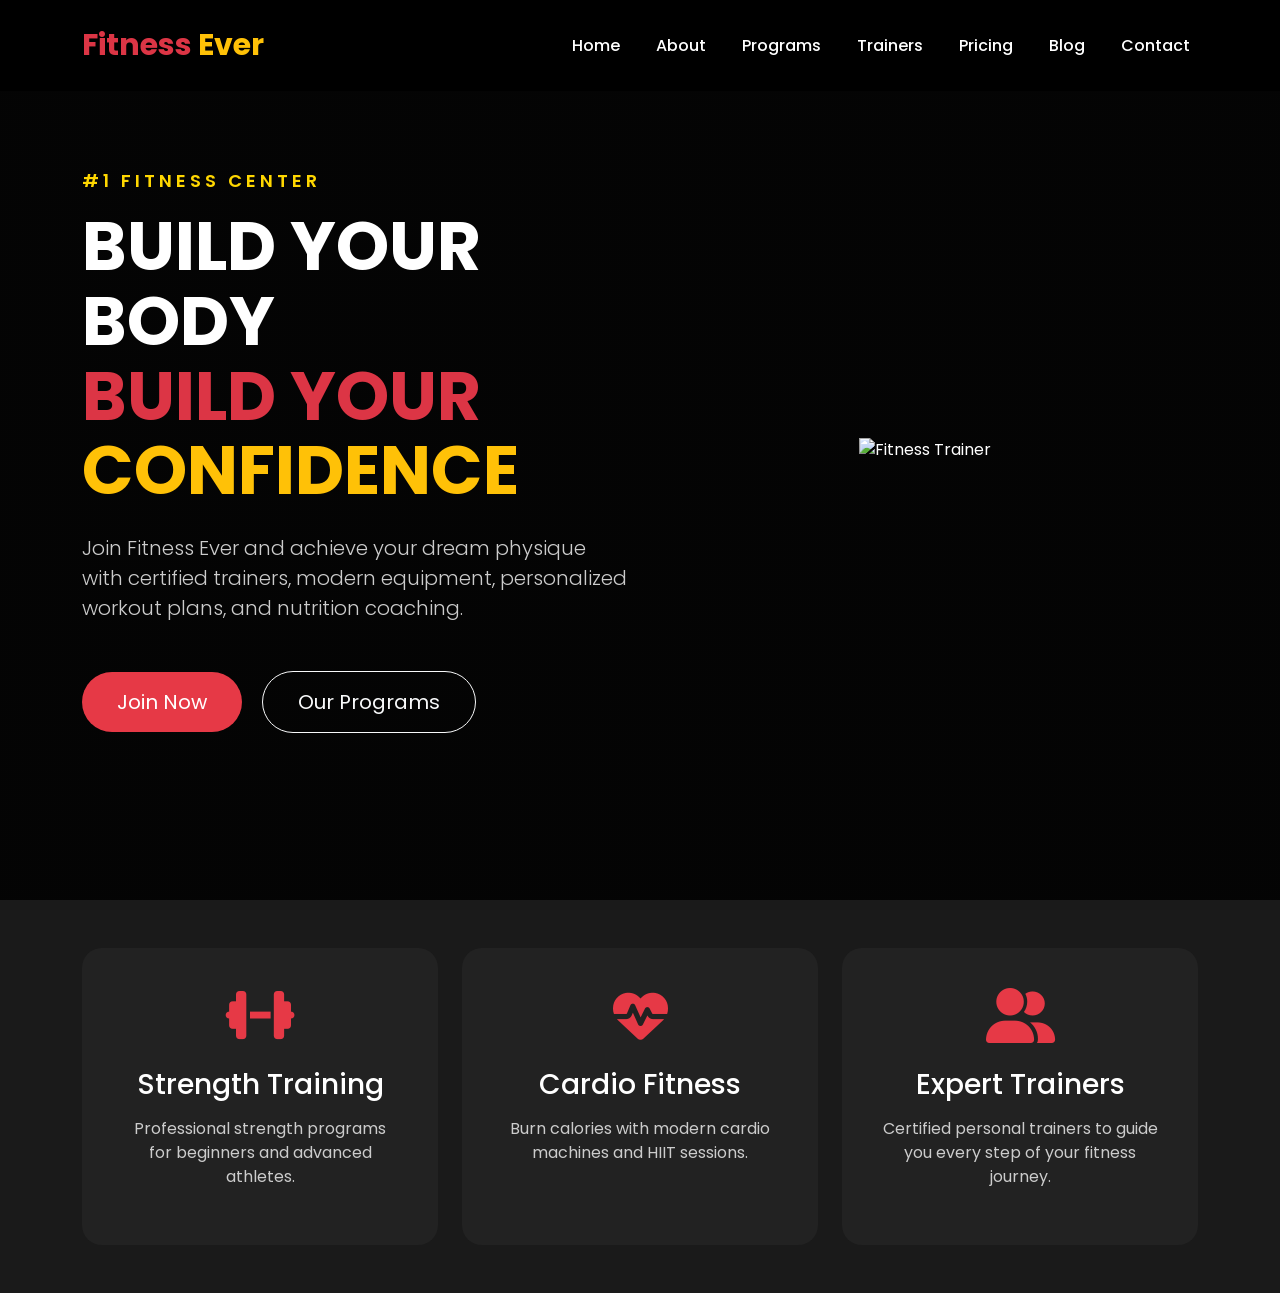
==== index.html @ 0c968ba9 "Initial commit" ====
<!DOCTYPE html>
<html lang="en">

<head>

    <meta charset="UTF-8">
    <meta name="viewport" content="width=device-width, initial-scale=1.0">

    <title>Fitness Ever | Premium Gym & Fitness Center</title>

    <meta name="description"
        content="Fitness Ever is a premium fitness center offering personal training, weight loss, strength training, yoga, cardio and nutrition guidance.">

    <meta name="keywords"
        content="Fitness, Gym, Workout, Personal Trainer, Weight Loss, Bodybuilding">

    <meta name="author" content="Pradeep">

    <!-- Favicon -->
    <link rel="icon" type="image/x-icon" href="assets/favicon.ico">

    <link rel="icon" type="image/png" sizes="32x32" href="assets/favicon-32x32.png">

    <link rel="icon" type="image/png" sizes="16x16" href="assets/favicon-16x16.png">

    <link rel="apple-touch-icon" sizes="180x180" href="assets/apple-touch-icon.png">

    <link rel="manifest" href="assets/site.webmanifest">

    <!-- Bootstrap -->

    <link href="https://cdn.jsdelivr.net/npm/bootstrap@5.3.3/dist/css/bootstrap.min.css" rel="stylesheet">

    <!-- Font Awesome -->

    <link rel="stylesheet"
        href="https://cdnjs.cloudflare.com/ajax/libs/font-awesome/6.6.0/css/all.min.css">

    <!-- Google Fonts -->

    <link rel="preconnect" href="https://fonts.googleapis.com">

    <link rel="preconnect" href="https://fonts.gstatic.com" crossorigin>

    <link href="https://fonts.googleapis.com/css2?family=Poppins:wght@300;400;500;600;700;800&display=swap"
        rel="stylesheet">

    <!-- Custom CSS -->

    <link rel="stylesheet" href="css/style.css">

</head>

<body>

<!-- ================= NAVBAR ================= -->

<nav class="navbar navbar-expand-lg navbar-dark fixed-top">

    <div class="container">

        <a class="navbar-brand fw-bold" href="#">

            <span class="text-danger">Fitness</span>
            <span class="text-warning">Ever</span>

        </a>

        <button class="navbar-toggler"
            type="button"
            data-bs-toggle="collapse"
            data-bs-target="#navbar">

            <span class="navbar-toggler-icon"></span>

        </button>

        <div class="collapse navbar-collapse" id="navbar">

            <ul class="navbar-nav ms-auto">

                <li class="nav-item">
                    <a class="nav-link active" href="#">Home</a>
                </li>

                <li class="nav-item">
                    <a class="nav-link" href="#about">About</a>
                </li>

                <li class="nav-item">
                    <a class="nav-link" href="#programs">Programs</a>
                </li>

                <li class="nav-item">
                    <a class="nav-link" href="#trainers">Trainers</a>
                </li>

                <li class="nav-item">
                    <a class="nav-link" href="#pricing">Pricing</a>
                </li>

                <li class="nav-item">
                    <a class="nav-link" href="#blog">Blog</a>
                </li>

                <li class="nav-item">
                    <a class="nav-link" href="#contact">Contact</a>
                </li>

            </ul>

        </div>

    </div>

</nav>

<!-- ================= HERO ================= -->

<section class="hero">

<div class="container">

<div class="row align-items-center min-vh-100">

<div class="col-lg-6">

<span class="hero-subtitle">

#1 FITNESS CENTER

</span>

<h1 class="display-2 fw-bold mt-3">

BUILD YOUR BODY

<br>

<span class="text-danger">

BUILD YOUR

</span>

<span class="text-warning">

CONFIDENCE

</span>

</h1>

<p class="lead mt-4">

Join Fitness Ever and achieve your dream physique with certified trainers,
modern equipment, personalized workout plans, and nutrition coaching.

</p>

<div class="mt-5">

<a href="#" class="btn btn-danger btn-lg me-3">

Join Now

</a>

<a href="#" class="btn btn-outline-light btn-lg">

Our Programs

</a>

</div>

</div>

<div class="col-lg-6 text-center">

<img src="images/hero/hero-model.png"
     class="img-fluid hero-image"
     alt="Fitness Trainer">

</div>

</div>

</div>

</section>

<!-- ================= FEATURES ================= -->

<section class="features py-5">

<div class="container">

<div class="row g-4">

<div class="col-md-4">

<div class="feature-box">

<i class="fa-solid fa-dumbbell"></i>

<h3>Strength Training</h3>

<p>

Professional strength programs for beginners and advanced athletes.

</p>

</div>

</div>

<div class="col-md-4">

<div class="feature-box">

<i class="fa-solid fa-heart-pulse"></i>

<h3>Cardio Fitness</h3>

<p>

Burn calories with modern cardio machines and HIIT sessions.

</p>

</div>

</div>

<div class="col-md-4">

<div class="feature-box">

<i class="fa-solid fa-user-group"></i>

<h3>Expert Trainers</h3>

<p>

Certified personal trainers to guide you every step of your fitness journey.

</p>

</div>

</div>

</div>

</div>

</section>

<!-- Bootstrap -->

<script src="https://cdn.jsdelivr.net/npm/bootstrap@5.3.3/dist/js/bootstrap.bundle.min.js"></script>

<!-- Custom JS -->

<script src="js/main.js"></script>

</body>
</html>
---- css/style.css ----
/* ===========================
   FITNESS EVER
   style.css
=========================== */

/* Google Font */
*{
    margin:0;
    padding:0;
    box-sizing:border-box;
    scroll-behavior:smooth;
}

body{
    font-family:'Poppins',sans-serif;
    background:#111111;
    color:#ffffff;
    overflow-x:hidden;
}

/* ===========================
   COLORS
=========================== */

:root{

    --primary:#E63946;
    --secondary:#111111;
    --background:#1A1A1A;
    --text:#ffffff;
    --accent:#FFD700;

}

/* ===========================
   NAVBAR
=========================== */

.navbar{

    background:rgba(0,0,0,.85);
    backdrop-filter:blur(10px);
    padding:18px 0;
    transition:.4s;

}

.navbar-brand{

    font-size:30px;
    font-weight:700;

}

.nav-link{

    color:white !important;
    margin-left:20px;
    font-weight:500;
    transition:.3s;

}

.nav-link:hover{

    color:var(--primary)!important;

}

/* ===========================
   HERO SECTION
=========================== */

.hero{
    min-height:100vh;
    display:flex;
    align-items:center;
    background:
        linear-gradient(rgba(0,0,0,.75), rgba(0,0,0,.75)),
        url("../images/hero/hero-bg.jpg");
    background-size:cover;
    background-position:center;
    background-repeat:no-repeat;
}

.hero-subtitle{

    color:var(--accent);

    letter-spacing:4px;

    font-weight:600;

    font-size:18px;

}

.hero h1{

    font-size:68px;

    line-height:1.1;

}

.hero p{

    color:#cccccc;

    max-width:600px;

}

.hero-image{
    max-width:600px;
    width:100%;
    animation:float 4s ease-in-out infinite;
}

@keyframes float{
    0%{
        transform:translateY(0);
    }
    50%{
        transform:translateY(-10px);
    }
    100%{
        transform:translateY(0);
    }
}

/* ===========================
   BUTTONS
=========================== */

.btn-danger{

    background:var(--primary);

    border:none;

    padding:15px 35px;

    border-radius:40px;

    transition:.4s;

}

.btn-danger:hover{

    background:#ff4b5c;

    transform:translateY(-5px);

}

.btn-outline-light{

    border-radius:40px;

    padding:15px 35px;

}

.btn-outline-light:hover{

    color:black;

    background:white;

}

/* ===========================
   FEATURES
=========================== */

.features{

    background:#1A1A1A;

    padding:100px 0;

}

.feature-box{

    background:#222222;

    padding:40px;

    border-radius:20px;

    text-align:center;

    transition:.4s;

    height:100%;

}

.feature-box:hover{

    transform:translateY(-12px);

    background:#2b2b2b;

    box-shadow:0 20px 40px rgba(230,57,70,.25);

}

.feature-box i{

    font-size:55px;

    color:var(--primary);

    margin-bottom:25px;

}

.feature-box h3{

    margin-bottom:15px;

}

.feature-box p{

    color:#cccccc;

}

/* ===========================
   ANIMATION
=========================== */

@keyframes float{

0%{

transform:translateY(0);

}

50%{

transform:translateY(-18px);

}

100%{

transform:translateY(0);

}

}

/* ===========================
   SCROLLBAR
=========================== */

::-webkit-scrollbar{

width:8px;

}

::-webkit-scrollbar-track{

background:#111;

}

::-webkit-scrollbar-thumb{

background:var(--primary);

border-radius:50px;

}

/* ===========================
   RESPONSIVE
=========================== */

@media(max-width:992px){

.hero{

text-align:center;

padding-top:120px;

}

.hero h1{

font-size:48px;

}

.hero-image{

margin-top:50px;

width:80%;

}

.navbar-nav{

text-align:center;

padding-top:20px;

}

.nav-link{

margin:10px 0;

}

}

@media(max-width:576px){

.hero h1{

font-size:38px;

}

.hero p{

font-size:16px;

}

.btn{

width:100%;

margin-bottom:15px;

}

.feature-box{

padding:30px;

}

}
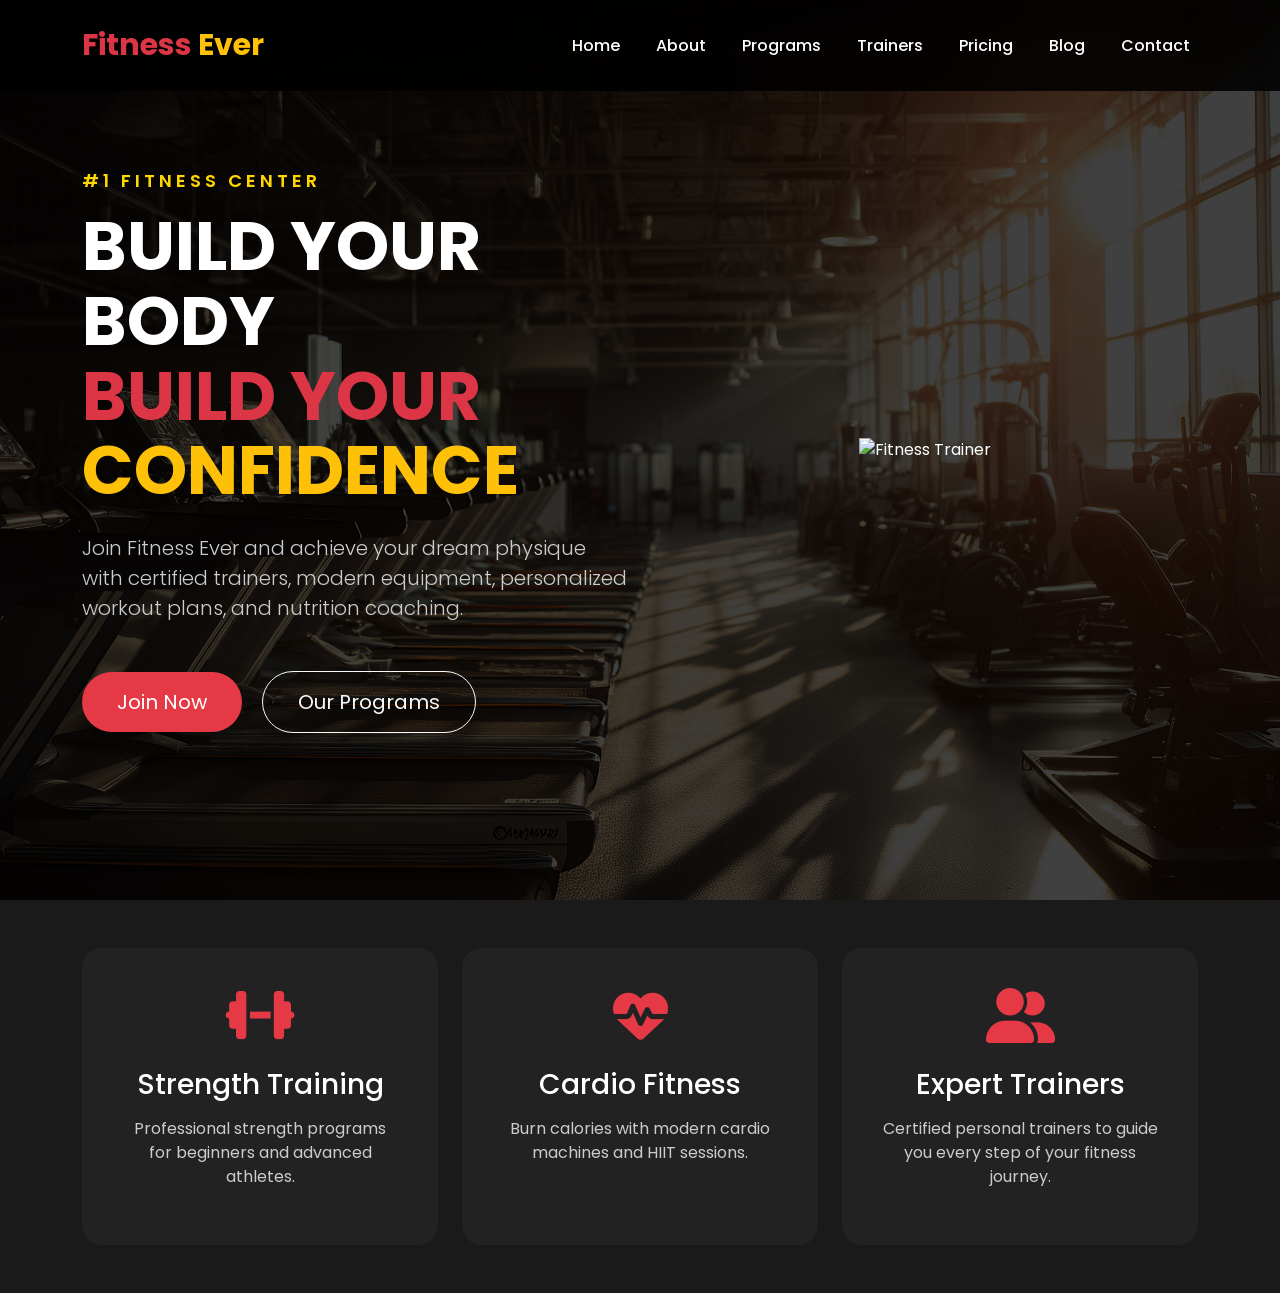
==== commit 9d4f8ee1: "Update index.html" ====
--- a/index.html
+++ b/index.html
@@ -267,4 +267,4 @@
 <script src="js/main.js"></script>
 
 </body>
-</html>+</html>
